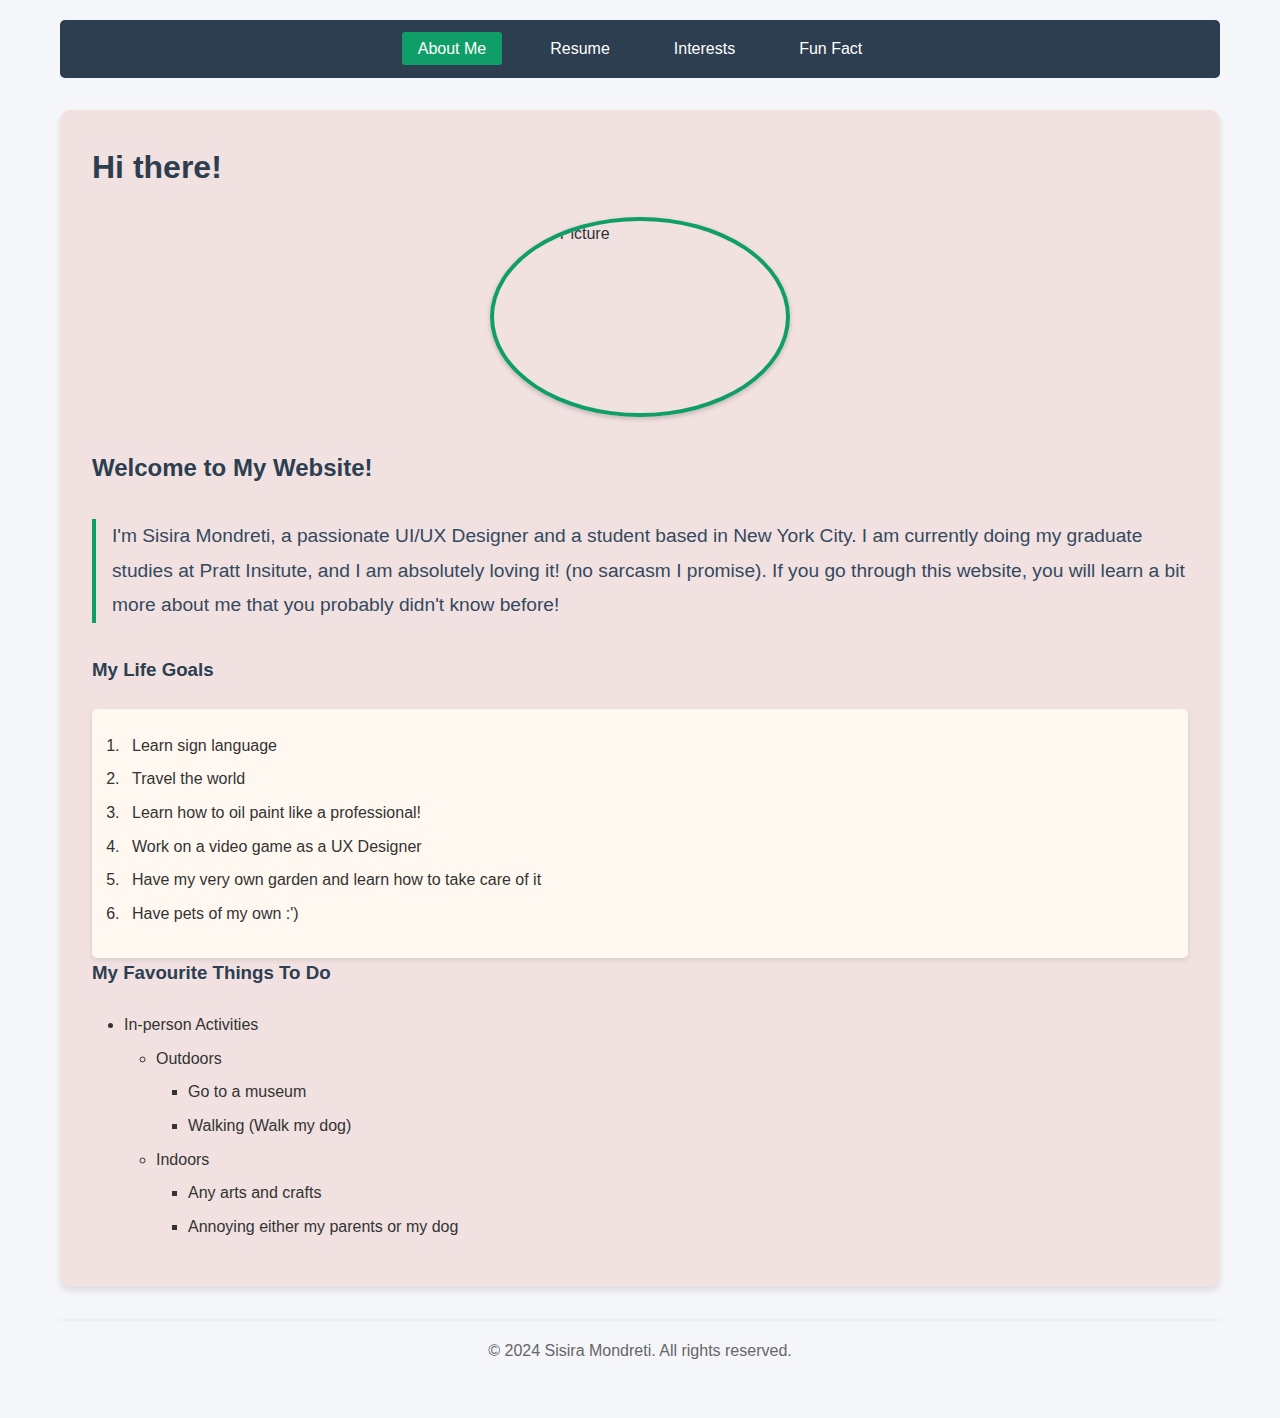
==== index.html @ afde2a8c "Website" ====
<!DOCTYPE html>
<html lang="en">
<head>
    <meta charset="UTF-8">
    <meta name="viewport" content="width=device-width, initial-scale=1.0">
    <title>About Me</title>
    <link rel="stylesheet" href="styles.css">
</head>
<body>
    <nav id="mainNav">
        <ul>
            <li><a href="index.html" class="active">About Me</a></li>
            <li><a href="resume.html">Resume</a></li>
            <li><a href="interests.html">Interests</a></li>
            <li><a href="funfact.html">Fun Fact</a></li>
        </ul>
    </nav>
    
    <main>
        <h1>Hi there!</h1>
        <img src="D:/Sisira Mondreti/Pratt/IT/Website Project'/dave.jpg" alt="Profile Picture" class="profile-pic">
        
           
        <section class="about-content">
            <h2>Welcome to My Website!</h2>
            <p class="intro-text">I'm Sisira Mondreti, a passionate UI/UX Designer and a student based in New York City. 
                I am currently doing my graduate studies at Pratt Insitute, and I am absolutely loving it! 
                (no sarcasm I promise). If you go through this website, you will learn a bit more about me 
                that you probably didn't know before!</p>
            
            <h3>My Life Goals</h3>
            <ol class="life-goals">
                <li>Learn sign language</li>
                <li>Travel the world</li>
                <li>Learn how to oil paint like a professional!</li>
                <li>Work on a video game as a UX Designer</li>
                <li>Have my very own garden and learn how to take care of it</li>
                <li>Have pets of my own :')</li>
            </ol>

       
            <h3>My Favourite Things To Do</h3>
            <ul class="favourite-activities">
                <li>In-person Activities
                    <ul>
                        <li>Outdoors
                            <ul>
                                <li>Go to a museum</li>
                                <li>Walking (Walk my dog)</li>
                            </ul>
                        </li>
                        <li>Indoors
                            <ul>
                                <li>Any arts and crafts</li>
                                <li>Annoying either my parents or my dog</li>
                            </ul>
                        </li>
                    </ul>
                </li>
            </ul>
        </section>
    </main>
    
    <footer>
        <p>&copy; 2024 Sisira Mondreti. All rights reserved.</p>
    </footer>
</body>
</html>
---- styles.css ----
/* I've used a type selector here */
p {
    line-height: 1.8;
    margin-bottom: 1rem;
    font-size: 16px;
}

/* ID selector */
#mainNav {
    background-color: #2c3e50;
    padding: 1rem;
    margin-bottom: 2rem;
    border-radius: 5px;
    position: sticky;
    top: 0;
    z-index: 100;
}

/* Class selector */
.intro-text {
    font-size: 1.2em;
    color: #34495e;
    border-left: 4px solid #109e68;
    padding-left: 1rem;
    margin: 2rem 0;
}

/* General styling */
* {
    margin: 0;
    padding: 0;
    box-sizing: border-box;
}

body {
    font-family: 'Arial', sans-serif;
    line-height: 1.6;
    color: #333;
    max-width: 1200px;
    margin: 0 auto;
    padding: 20px;
    background-color: #f5f6fa;
}

/* Table styling */
.schedule-table {
    width: 100%;
    border-collapse: collapse;
    margin: 2rem 0;
}

.schedule-table th, .schedule-table td {
    border: 2px solid #ddd;
    padding: 12px;
    text-align: left;
}

.schedule-table th {
    background-color: #2c3e50;
    color: white;
}

.schedule-table tr:nth-child(even) {
    background-color: #f2f2f2;
}

/* Ordered list styling */
.life-goals {
    background-color: #fff8f1;
    padding: 1.5rem 2rem;
    border-radius: 5px;
    box-shadow: 0 2px 5px rgba(0,0,0,0.1);
}

.life-goals li {
    margin-bottom: 0.5rem;
    padding-left: 0.5rem;
}

/* Nested list styling */
.favourite-activities {
    margin: 1rem 0;
    padding-left: 2rem;
}

.favourite-activities ul {
    margin-left: 2rem;
    margin-top: 0.5rem;
}

.favourite-activities li {
    margin-bottom: 0.5rem;
}

/* Navigation styling */
#mainNav ul {
    list-style: none;
    display: flex;
    justify-content: center;
    gap: 2rem;
}

#mainNav a {
    color: white;
    text-decoration: none;
    padding: 0.5rem 1rem;
    border-radius: 3px;
    transition: all 0.3s ease;
}

#mainNav a:hover {
    background-color: #109e68;
    transform: translateY(-2px);
}

#mainNav a.active {
    background-color: #109e68;
}

/* Other existing styles remain the same */
.profile-pic {
    display: block;
    margin: 0 auto 2rem;
    border-radius: 50%;
    box-shadow: 0 2px 5px rgba(0, 0, 0, 0.2);
    border: 4px solid #109e68;
    width: 300px;
    height: 200px;
}

.interest-img {
    width: 300px;
    height: 400px;
}

.fact-img {
    width: 400px;
    height: 200px;
}

main {
    background-color: rgb(241, 225, 225);
    padding: 2rem;
    border-radius: 10px;
    box-shadow: 0 4px 6px rgba(0,0,0,0.1);
}

h1, h2, h3 {
    color: #2c3e50;
    margin-bottom: 1.5rem;
}

footer {
    text-align: center;
    margin-top: 2rem;
    padding: 1rem;
    color: #666;
    border-top: 2px solid #eee;
}


@media (max-width: 768px) {
    #mainNav ul {
        flex-direction: column;
        align-items: center;
        gap: 1rem;
    }

    .schedule-table {
        font-size: 14px;
    }

    .schedule-table th, .schedule-table td {
        padding: 8px;
    }
}
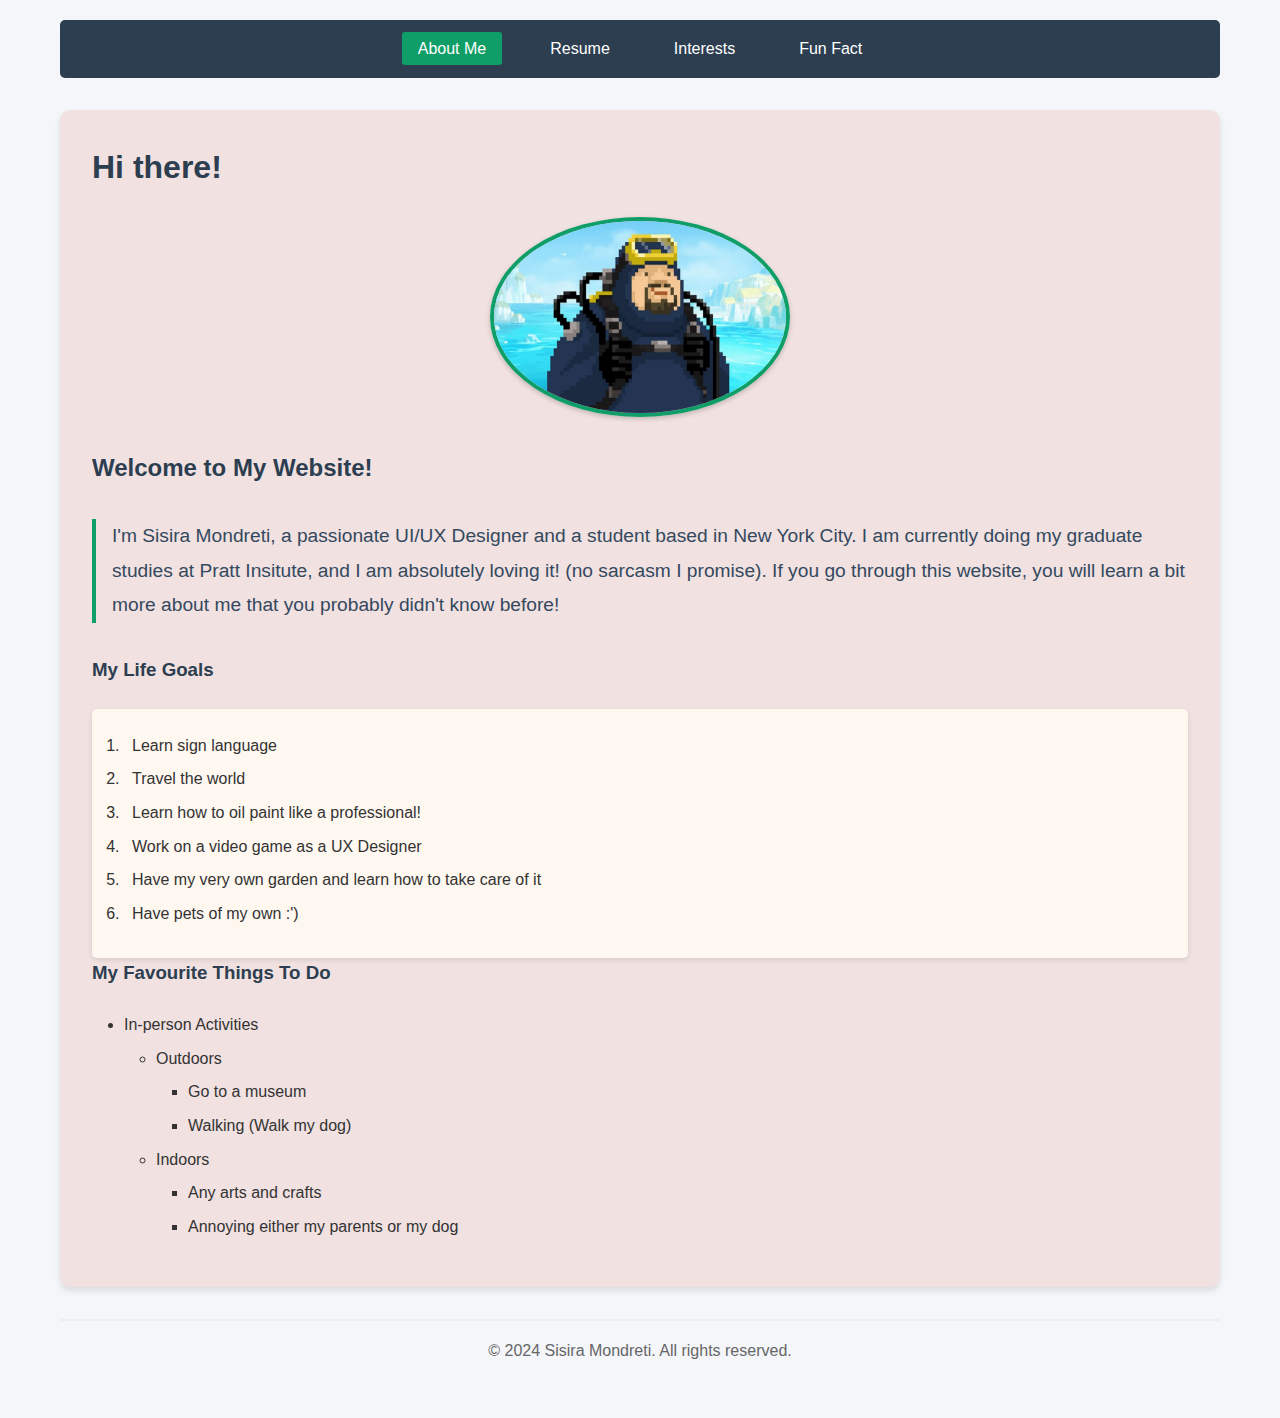
==== commit 80626927: "Update index.html" ====
--- a/index.html
+++ b/index.html
@@ -18,7 +18,7 @@
     
     <main>
         <h1>Hi there!</h1>
-        <img src="D:/Sisira Mondreti/Pratt/IT/Website Project'/dave.jpg" alt="Profile Picture" class="profile-pic">
+        <img src="dave.jpg" alt="Profile Picture" class="profile-pic">
         
            
         <section class="about-content">
